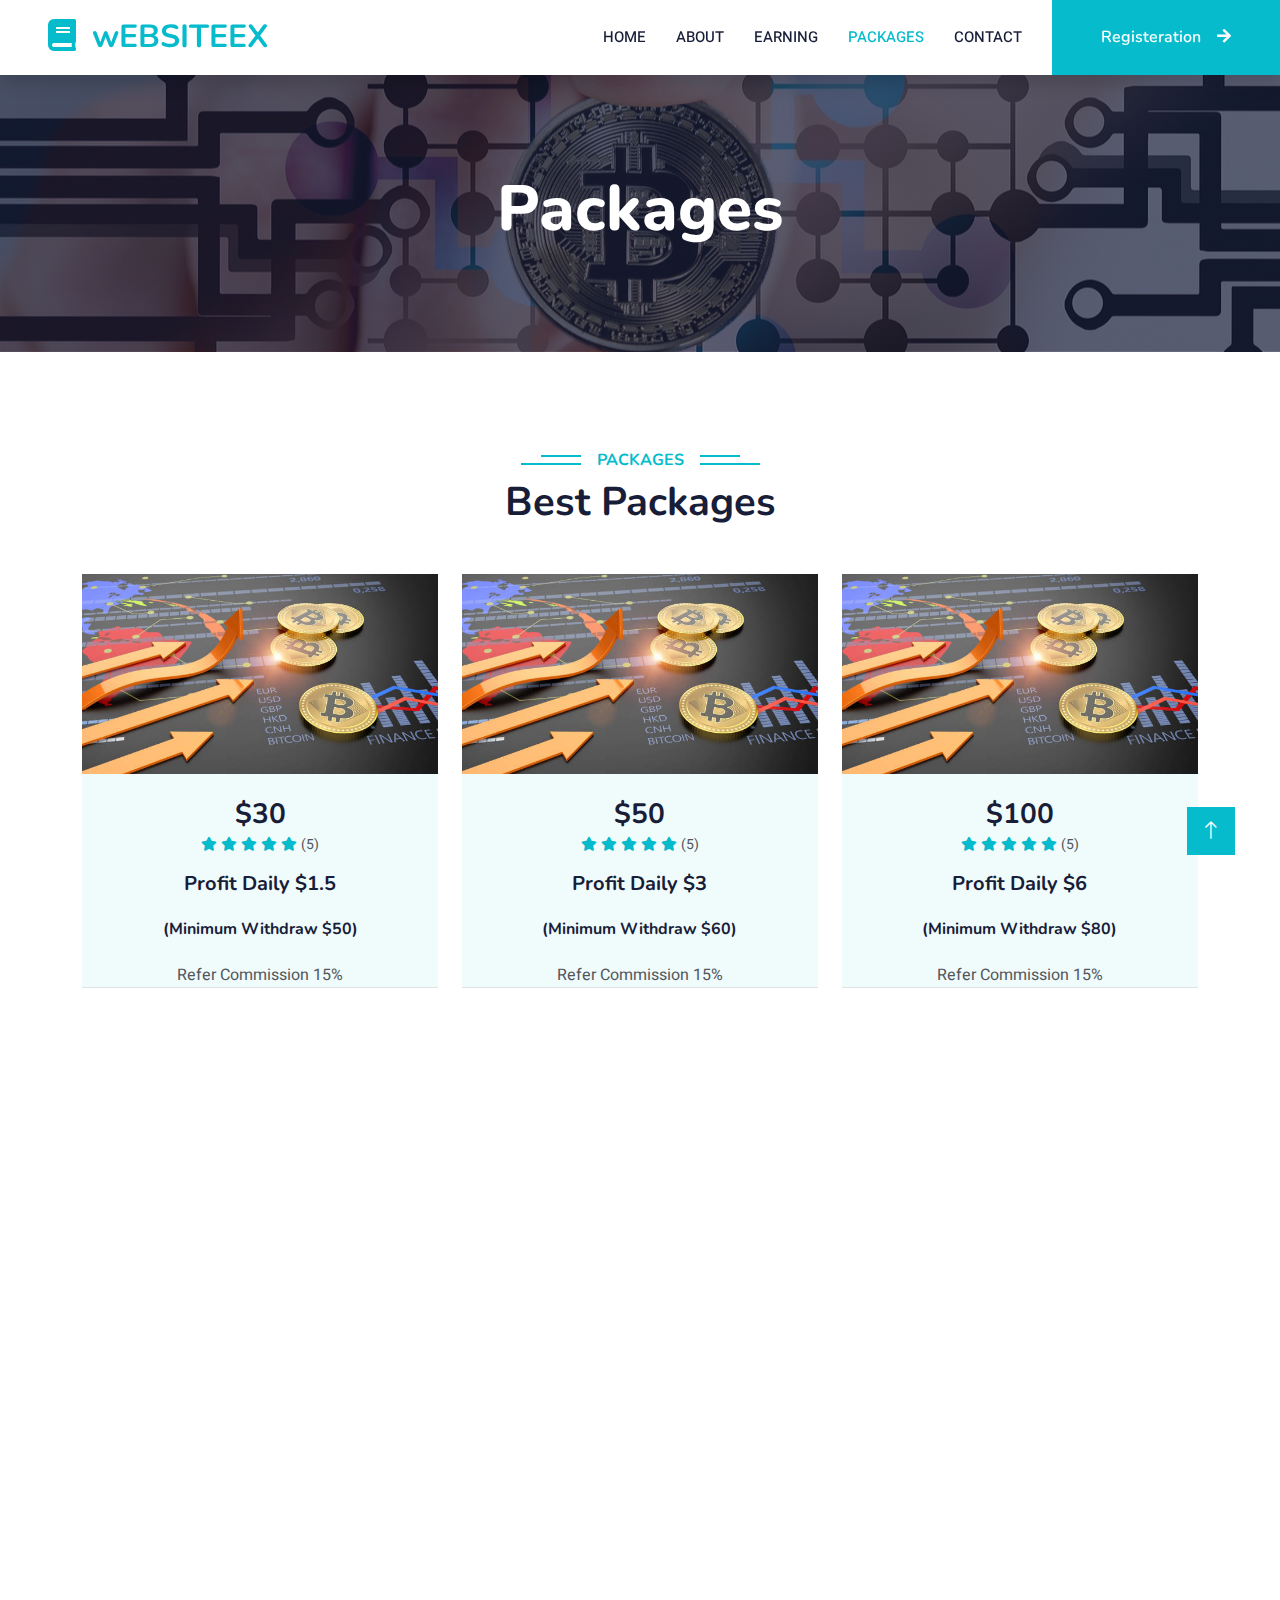
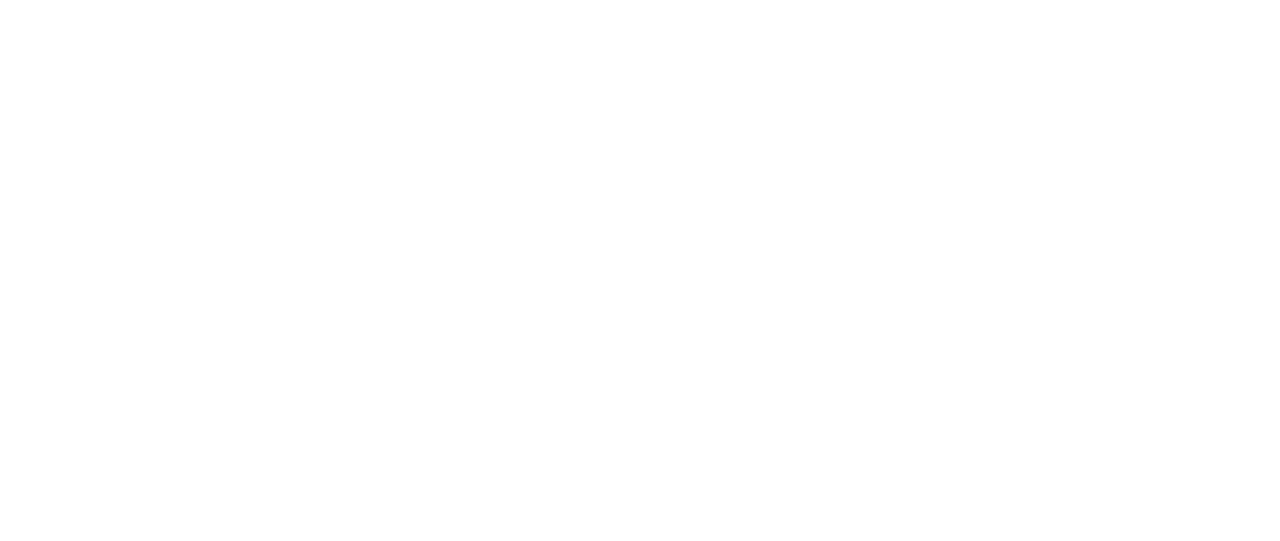
==== Packages.html @ 70c546b9 "New" ====
<!DOCTYPE html>
<html lang="en">

<head>
    <meta charset="utf-8">
    <title>wEBSITEEX</title>
    <meta content="width=device-width, initial-scale=1.0" name="viewport">
    <meta content="" name="keywords">
    <meta content="" name="description">

    <!-- Favicon -->
    <link href="img/favicon.ico" rel="icon">

    <!-- Google Web Fonts -->
    <link rel="preconnect" href="https://fonts.googleapis.com">
    <link rel="preconnect" href="https://fonts.gstatic.com" crossorigin>
    <link href="https://fonts.googleapis.com/css2?family=Heebo:wght@400;500;600&family=Nunito:wght@600;700;800&display=swap" rel="stylesheet">

    <!-- Icon Font Stylesheet -->
    <link href="https://cdnjs.cloudflare.com/ajax/libs/font-awesome/5.10.0/css/all.min.css" rel="stylesheet">
    <link href="https://cdn.jsdelivr.net/npm/bootstrap-icons@1.4.1/font/bootstrap-icons.css" rel="stylesheet">

    <!-- Libraries Stylesheet -->
    <link href="lib/animate/animate.min.css" rel="stylesheet">
    <link href="lib/owlcarousel/assets/owl.carousel.min.css" rel="stylesheet">

    <!-- Customized Bootstrap Stylesheet -->
    <link href="css/bootstrap.min.css" rel="stylesheet">

    <!-- Template Stylesheet -->
    <link href="css/style.css" rel="stylesheet">
</head>

<body>
    <!-- Spinner Start -->
    <div id="spinner" class="show bg-white position-fixed translate-middle w-100 vh-100 top-50 start-50 d-flex align-items-center justify-content-center">
        <div class="spinner-border text-primary" style="width: 3rem; height: 3rem;" role="status">
            <span class="sr-only">Loading...</span>
        </div>
    </div>
    <!-- Spinner End -->


    <!-- Navbar Start -->
   <nav class="navbar navbar-expand-lg bg-white navbar-light shadow sticky-top p-0">
        <a href="index.html" class="navbar-brand d-flex align-items-center px-4 px-lg-5">
            <h2 class="m-0 text-primary"><i class="fa fa-book me-3"></i>wEBSITEEX</h2>
        </a>
        <button type="button" class="navbar-toggler me-4" data-bs-toggle="collapse" data-bs-target="#navbarCollapse">
            <span class="navbar-toggler-icon"></span>
        </button>
        <div class="collapse navbar-collapse" id="navbarCollapse">
            <div class="navbar-nav ms-auto p-4 p-lg-0">
                <a href="index.html" class="nav-item nav-link">Home</a>
                <a href="about.html" class="nav-item nav-link">About</a>
                <a href="earning.html" class="nav-item nav-link">Earning</a>
                <a href="Packages.html" class="nav-item nav-link active">Packages</a>
                <a href="contact.html" class="nav-item nav-link">Contact</a>
                <a href="registeration_foam.html" class="nav-item nav-link" id="registration">Registeration</a>
            </div>
            <a href="registeration_foam.html" class="btn btn-primary py-4 px-lg-5 d-none d-lg-block">Registeration<i class="fa fa-arrow-right ms-3"></i></a>
        </div>
    </nav>
    <!-- Navbar End -->


    <!-- Header Start -->
    <div class="container-fluid bg-primary py-5 mb-5 page-header">
        <div class="container py-5">
            <div class="row justify-content-center">
                <div class="col-lg-10 text-center">
                    <h1 class="display-3 text-white animated slideInDown">Packages</h1>
                    <nav aria-label="breadcrumb">
                      
                    </nav>
                </div>
            </div>
        </div>
    </div>
    <!-- Header End -->


    <!-- Courses Start -->
    <div class="container-xxl py-5">
        <div class="container">
            <div class="text-center wow fadeInUp" data-wow-delay="0.1s">
                <h6 class="section-title bg-white text-center text-primary px-3">Packages</h6>
                <h1 class="mb-5">Best Packages</h1>
            </div>
            <div class="row g-4 justify-content-center">
                <div class="col-lg-4 col-md-6 wow fadeInUp" data-wow-delay="0.1s">
                    <div class="course-item bg-light">
                        <div class="position-relative overflow-hidden">
                            <img class="img-fluid" src="img/pckg-2.jpg" alt="">
                        </div>
                        <div class="text-center p-4 pb-0">
                            <h3 class="mb-0">$30</h3>
                            <div class="mb-3">
                                <small class="fa fa-star text-primary"></small>
                                <small class="fa fa-star text-primary"></small>
                                <small class="fa fa-star text-primary"></small>
                                <small class="fa fa-star text-primary"></small>
                                <small class="fa fa-star text-primary"></small>
                                <small>(5)</small>
                            </div>
                            <h5 class="mb-4">Profit Daily $1.5</h5>
                            <h6 class="mb-4">(Minimum Withdraw $50)</h6>
                            <h7 class="mb-4">Refer Commission 15%</h7>
                            </div>
                            <div class="d-flex border-top">
                        </div>

                    </div>
                </div>
                <div class="col-lg-4 col-md-6 wow fadeInUp" data-wow-delay="0.3s">
                    <div class="course-item bg-light">
                        <div class="position-relative overflow-hidden">
                            <img class="img-fluid" src="img/pckg-2.jpg" alt="">
                        </div>
                        <div class="text-center p-4 pb-0">
                            <h3 class="mb-0">$50</h3>
                            <div class="mb-3">
                                <small class="fa fa-star text-primary"></small>
                                <small class="fa fa-star text-primary"></small>
                                <small class="fa fa-star text-primary"></small>
                                <small class="fa fa-star text-primary"></small>
                                <small class="fa fa-star text-primary"></small>
                                <small>(5)</small>
                            </div>
                            <h5 class="mb-4">Profit Daily $3</h5>
                            <h6 class="mb-4">(Minimum Withdraw $60)</h6>
                            <h7 class="mb-4">Refer Commission 15%</h7>
                        </div>
                        <div class="d-flex border-top">
                        </div>
                    </div>
                </div>
                <div class="col-lg-4 col-md-6 wow fadeInUp" data-wow-delay="0.3s">
                    <div class="course-item bg-light">
                        <div class="position-relative overflow-hidden">
                            <img class="img-fluid" src="img/pckg-2.jpg" alt="">
                        </div>
                        <div class="text-center p-4 pb-0">
                            <h3 class="mb-0">$100</h3>
                            <div class="mb-3">
                                <small class="fa fa-star text-primary"></small>
                                <small class="fa fa-star text-primary"></small>
                                <small class="fa fa-star text-primary"></small>
                                <small class="fa fa-star text-primary"></small>
                                <small class="fa fa-star text-primary"></small>
                                <small>(5)</small>
                            </div>
                            <h5 class="mb-4">Profit Daily $6</h5>
                            <h6 class="mb-4">(Minimum Withdraw $80)</h6>
                            <h7 class="mb-4">Refer Commission 15%</h7>
                        </div>
                        <div class="d-flex border-top">
                        </div>
                    </div>
                </div>
                <div class="col-lg-4 col-md-6 wow fadeInUp" data-wow-delay="0.3s">
                    <div class="course-item bg-light">
                        <div class="position-relative overflow-hidden">
                            <img class="img-fluid" src="img/pckg-2.jpg" alt="">
                        </div>
                        <div class="text-center p-4 pb-0">
                            <h3 class="mb-0">$250</h3>
                            <div class="mb-3">
                                <small class="fa fa-star text-primary"></small>
                                <small class="fa fa-star text-primary"></small>
                                <small class="fa fa-star text-primary"></small>
                                <small class="fa fa-star text-primary"></small>
                                <small class="fa fa-star text-primary"></small>
                                <small>(5)</small>
                            </div>
                            <h5 class="mb-4">Profit Daily $12</h5>
                            <h6 class="mb-4">(Minimum Withdraw $150)</h6>
                            <h7 class="mb-4">Refer Commission 15%</h7>
                        </div>
                        <div class="d-flex border-top">
                        </div>
                    </div>
                </div>  
                <div class="col-lg-4 col-md-6 wow fadeInUp" data-wow-delay="0.5s">
                    <div class="course-item bg-light">
                        <div class="position-relative overflow-hidden">
                            <img class="img-fluid" src="img/pckg-2.jpg" alt="">
                        </div>
                        <div class="text-center p-4 pb-0">
                            <h3 class="mb-0">$500</h3>
                            <div class="mb-3">
                                <small class="fa fa-star text-primary"></small>
                                <small class="fa fa-star text-primary"></small>
                                <small class="fa fa-star text-primary"></small>
                                <small class="fa fa-star text-primary"></small>
                                <small class="fa fa-star text-primary"></small>
                                <small>(5)</small>
                            </div>
                            <h5 class="mb-4">Profit Daily $21</h5>
                            <h6 class="mb-4">(Minimum Withdraw $250)</h6>
                            <h7 class="mb-4">Refer Commission 15%</h7>
                        </div>
                        <div class="d-flex border-top">
                        </div>
                    </div>
                </div>
                <div class="col-lg-4 col-md-6 wow fadeInUp" data-wow-delay="0.3s">
                    <div class="course-item bg-light">
                        <div class="position-relative overflow-hidden">
                            <img class="img-fluid" src="img/pckg-2.jpg" alt="">
                        </div>
                        <div class="text-center p-4 pb-0">
                            <h3 class="mb-0">$1000</h3>
                            <div class="mb-3">
                                <small class="fa fa-star text-primary"></small>
                                <small class="fa fa-star text-primary"></small>
                                <small class="fa fa-star text-primary"></small>
                                <small class="fa fa-star text-primary"></small>
                                <small class="fa fa-star text-primary"></small>
                                <small>(5)</small>
                            </div>
                            <h5 class="mb-4">Profit Daily $35</h5>
                            <h6 class="mb-4">(Minimum Withdraw $400)</h6>
                            <h7 class="mb-4">Refer Commission 15%</h7>
                        </div>
                        <div class="d-flex border-top">
                        </div>
                    </div>
                </div>
            </div>
        </div>
    </div>
    <!-- Courses End -->

    <div class="container-xxl py-5">
        <div class="container">
            <div class="text-center wow fadeInUp" data-wow-delay="0.1s">
                <h6 class="section-title bg-white text-center text-primary px-3"><b>DEPOSIT ADDRESS</b></h6>
                <br>
                <br>

                <u><b><h3 style="font-size: 13px;">0x07c8c392d65df7cca8f38b3400f1dd621e8b2ecf</h3></b></u>
            </div>
        </div>
    </div>


    <!-- Footer Start -->
    <div class="container-fluid bg-dark text-light footer pt-5 mt-5 wow fadeIn" data-wow-delay="0.1s">
        <div class="container py-5">
            <div class="row g-5">
                <div class="col-lg-3 col-md-6">
                    <h4 class="text-white mb-3">Quick Link</h4>
                    <a class="btn btn-link" href="about.html">About Us</a>
                    <a class="btn btn-link" href="contact.html">Contact Us</a>
                    <a class="btn btn-link" href="">Packages</a>
                </div>
                &nbsp &nbsp &nbsp &nbsp &nbsp
                <div class="col-lg-3 col-md-6">
                    <h4 class="text-white mb-3">Contact</h4>
                    <p class="mb-2"><i class="fa fa-envelope me-3"></i>websiteex8@gmail.com</p>
                    <div class="d-flex pt-2">
                        <a class="btn btn-outline-light btn-social" href=""><i class="fab fa-twitter"></i></a>
                        <a class="btn btn-outline-light btn-social" href=""><i class="fab fa-facebook-f"></i></a>
                        <a class="btn btn-outline-light btn-social" href=""><i class="fab fa-youtube"></i></a>
                        <a class="btn btn-outline-light btn-social" href=""><i class="fab fa-linkedin-in"></i></a>
                    </div>
                </div>
                &nbsp &nbsp &nbsp &nbsp &nbsp &nbsp &nbsp &nbsp &nbsp &nbsp &nbsp &nbsp &nbsp &nbsp &nbsp &nbsp
                <div class="col-lg-3 col-md-6">
                    <h4 class="text-white mb-3">Gallery</h4>
                    <div class="row g-2 pt-2">
                        <div class="col-4">
                            <img class="img-fluid bg-light p-1" src="img/k.1.jpg" alt="">
                        </div>
                        <div class="col-4">
                            <img class="img-fluid bg-light p-1" src="img/k.2.jpg" alt="">
                        </div>
                        <div class="col-4">
                            <img class="img-fluid bg-light p-1" src="img/k.3.jpg" alt="">
                        </div>
                        <div class="col-4">
                            <img class="img-fluid bg-light p-1" src="img/k.4.jpg" alt="">
                        </div>
                        <div class="col-4">
                            <img class="img-fluid bg-light p-1" src="img/k.5.jpg" alt="">
                        </div>
                        <div class="col-4">
                            <img class="img-fluid bg-light p-1" src="img/k.6.jpg" alt="">
                        </div>
                        <div class="col-4">
                            <img class="img-fluid bg-light p-1" src="img/k.7.jpg" alt="">
                        </div>
                    </div>
                </div>
                <!--
                <div class="col-lg-3 col-md-6">
                    <h4 class="text-white mb-3">Newsletter</h4>
                    <p>Dolor amet sit justo amet elitr clita ipsum elitr est.</p>
                    <div class="position-relative mx-auto" style="max-width: 400px;">
                        <input class="form-control border-0 w-100 py-3 ps-4 pe-5" type="text" placeholder="Your email">
                        <button type="button" class="btn btn-primary py-2 position-absolute top-0 end-0 mt-2 me-2">SignUp</button>
                    </div>
                </div>
                -->
            </div>
        </div>
        <div class="container">
            <div class="copyright">
                <div class="row">
                    <div class="col-md-6 text-center text-md-start mb-3 mb-md-0">
                        &copy; <a class="border-bottom" href="#">wEBSITEEX since work on 2020</a>, All Right Reserved.
                    </div>
                    <div class="col-md-6 text-center text-md-end">
                        <div class="footer-menu">
                            <a class="border-bottom" href="">Home</a>
                            <a class="border-bottom" href="about.html">About</a>
                        </div>
                    </div>
                </div>
            </div>
        </div>
    </div>
    <!-- Footer End -->


    <!-- Back to Top -->
    <a href="#" class="btn btn-lg btn-primary btn-lg-square back-to-top"><i class="bi bi-arrow-up"></i></a>


    <!-- JavaScript Libraries -->
    <script src="https://code.jquery.com/jquery-3.4.1.min.js"></script>
    <script src="https://cdn.jsdelivr.net/npm/bootstrap@5.0.0/dist/js/bootstrap.bundle.min.js"></script>
    <script src="lib/wow/wow.min.js"></script>
    <script src="lib/easing/easing.min.js"></script>
    <script src="lib/waypoints/waypoints.min.js"></script>
    <script src="lib/owlcarousel/owl.carousel.min.js"></script>

    <!-- Template Javascript -->
    <script src="js/main.js"></script>
</body>

</html>
---- css/style.css ----
/********** Template CSS **********/
:root {
    --primary: #06BBCC;
    --light: #F0FBFC;
    --dark: #181d38;
}

.fw-medium {
    font-weight: 600 !important;
}

.fw-semi-bold {
    font-weight: 700 !important;
}

.back-to-top {
    position: fixed;
    display: none;
    right: 45px;
    bottom: 45px;
    z-index: 99;
}


/*** Spinner ***/
#spinner {
    opacity: 0;
    visibility: hidden;
    transition: opacity .5s ease-out, visibility 0s linear .5s;
    z-index: 99999;
}

#spinner.show {
    transition: opacity .5s ease-out, visibility 0s linear 0s;
    visibility: visible;
    opacity: 1;
}


/*** Button ***/
.btn {
    font-family: 'Nunito', sans-serif;
    font-weight: 600;
    transition: .5s;
}

.btn.btn-primary,
.btn.btn-secondary {
    color: #FFFFFF;
}

.btn-square {
    width: 38px;
    height: 38px;
}

.btn-sm-square {
    width: 32px;
    height: 32px;
}

.btn-lg-square {
    width: 48px;
    height: 48px;
}

.btn-square,
.btn-sm-square,
.btn-lg-square {
    padding: 0;
    display: flex;
    align-items: center;
    justify-content: center;
    font-weight: normal;
    border-radius: 0px;
}


/*** Navbar ***/
.navbar .dropdown-toggle::after {
    border: none;
    content: "\f107";
    font-family: "Font Awesome 5 Free";
    font-weight: 900;
    vertical-align: middle;
    margin-left: 8px;
}

.navbar-light .navbar-nav .nav-link {
    margin-right: 30px;
    padding: 25px 0;
    color: #FFFFFF;
    font-size: 15px;
    text-transform: uppercase;
    outline: none;
}

.navbar-light .navbar-nav .nav-link:hover,
.navbar-light .navbar-nav .nav-link.active {
    color: var(--primary);
}

@media (max-width: 991.98px) {
    .navbar-light .navbar-nav .nav-link  {
        margin-right: 0;
        padding: 10px 0;
    }

    .navbar-light .navbar-nav {
        border-top: 1px solid #EEEEEE;
    }
}

.navbar-light .navbar-brand,
.navbar-light a.btn {
    height: 75px;
}

.navbar-light .navbar-nav .nav-link {
    color: var(--dark);
    font-weight: 500;
}

.navbar-light.sticky-top {
    top: -100px;
    transition: .5s;
}

@media (min-width: 992px) {

        #registration{
            display: none;
        }
    .navbar .nav-item .dropdown-menu {
        display: block;
        margin-top: 0;
        opacity: 0;
        visibility: hidden;
        transition: .5s;
    }

    .navbar .dropdown-menu.fade-down {
        top: 100%;
        transform: rotateX(-75deg);
        transform-origin: 0% 0%;
    }

    .navbar .nav-item:hover .dropdown-menu {
        top: 100%;
        transform: rotateX(0deg);
        visibility: visible;
        transition: .5s;
        opacity: 1;
    }
}
.table_heading{
    background: #dadada;
    text-align: center;
    font-size: larger;
}

/*** Header carousel ***/
@media (max-width: 768px) {
    .header-carousel .owl-carousel-item {
        position: relative;
        min-height: 500px;
    }
    
    .header-carousel .owl-carousel-item img {
        position: absolute;
        width: 100%;
        height: 100%;
        object-fit: cover;
    }
}

.header-carousel .owl-nav {
    position: absolute;
    top: 50%;
    right: 8%;
    transform: translateY(-50%);
    display: flex;
    flex-direction: column;
}

.header-carousel .owl-nav .owl-prev,
.header-carousel .owl-nav .owl-next {
    margin: 7px 0;
    width: 45px;
    height: 45px;
    display: flex;
    align-items: center;
    justify-content: center;
    color: #FFFFFF;
    background: transparent;
    border: 1px solid #FFFFFF;
    font-size: 22px;
    transition: .5s;
}

.header-carousel .owl-nav .owl-prev:hover,
.header-carousel .owl-nav .owl-next:hover {
    background: var(--primary);
    border-color: var(--primary);
}

.page-header {
    background: linear-gradient(rgba(24, 29, 56, .7), rgba(24, 29, 56, .7)), url(../img/carousel-1.jpg);
    background-position: center center;
    background-repeat: no-repeat;
    background-size: cover;
}

.page-header-inner {
    background: rgba(15, 23, 43, .7);
}

.breadcrumb-item + .breadcrumb-item::before {
    color: var(--light);
}


/*** Section Title ***/
.section-title {
    position: relative;
    display: inline-block;
    text-transform: uppercase;
}

.section-title::before {
    position: absolute;
    content: "";
    width: calc(100% + 80px);
    height: 2px;
    top: 4px;
    left: -40px;
    background: var(--primary);
    z-index: -1;
}

.section-title::after {
    position: absolute;
    content: "";
    width: calc(100% + 120px);
    height: 2px;
    bottom: 5px;
    left: -60px;
    background: var(--primary);
    z-index: -1;
}

.section-title.text-start::before {
    width: calc(100% + 40px);
    left: 0;
}

.section-title.text-start::after {
    width: calc(100% + 60px);
    left: 0;
}


/*** Service ***/
.service-item {
    background: var(--light);
    transition: .5s;
}

.service-item:hover {
    margin-top: -10px;
    background: var(--primary);
}

.service-item * {
    transition: .5s;
}

.service-item:hover * {
    color: var(--light) !important;
}


/*** Categories & Courses ***/
.category img,
.course-item img {
    transition: .5s;
}

.category a:hover img,
.course-item:hover img {
    transform: scale(1.1);
}


/*** Team ***/
.team-item img {
    transition: .5s;
}

.team-item:hover img {
    transform: scale(1.1);
}


/*** Testimonial ***/
.testimonial-carousel::before {
    position: absolute;
    content: "";
    top: 0;
    left: 0;
    height: 100%;
    width: 0;
    background: linear-gradient(to right, rgba(255, 255, 255, 1) 0%, rgba(255, 255, 255, 0) 100%);
    z-index: 1;
}

.testimonial-carousel::after {
    position: absolute;
    content: "";
    top: 0;
    right: 0;
    height: 100%;
    width: 0;
    background: linear-gradient(to left, rgba(255, 255, 255, 1) 0%, rgba(255, 255, 255, 0) 100%);
    z-index: 1;
}

@media (min-width: 768px) {
    .testimonial-carousel::before,
    .testimonial-carousel::after {
        width: 200px;
    }
}

@media (min-width: 992px) {
    .testimonial-carousel::before,
    .testimonial-carousel::after {
        width: 300px;
    }
}

.testimonial-carousel .owl-item .testimonial-text,
.testimonial-carousel .owl-item.center .testimonial-text * {
    transition: .5s;
}

.testimonial-carousel .owl-item.center .testimonial-text {
    background: var(--primary) !important;
}

.testimonial-carousel .owl-item.center .testimonial-text * {
    color: #FFFFFF !important;
}

.testimonial-carousel .owl-dots {
    margin-top: 24px;
    display: flex;
    align-items: flex-end;
    justify-content: center;
}

.testimonial-carousel .owl-dot {
    position: relative;
    display: inline-block;
    margin: 0 5px;
    width: 15px;
    height: 15px;
    border: 1px solid #CCCCCC;
    transition: .5s;
}

.testimonial-carousel .owl-dot.active {
    background: var(--primary);
    border-color: var(--primary);
}


/*** Footer ***/
.footer .btn.btn-social {
    margin-right: 5px;
    width: 35px;
    height: 35px;
    display: flex;
    align-items: center;
    justify-content: center;
    color: var(--light);
    font-weight: normal;
    border: 1px solid #FFFFFF;
    border-radius: 35px;
    transition: .3s;
}

.footer .btn.btn-social:hover {
    color: var(--primary);
}

.footer .btn.btn-link {
    display: block;
    margin-bottom: 5px;
    padding: 0;
    text-align: left;
    color: #FFFFFF;
    font-size: 15px;
    font-weight: normal;
    text-transform: capitalize;
    transition: .3s;
}

.footer .btn.btn-link::before {
    position: relative;
    content: "\f105";
    font-family: "Font Awesome 5 Free";
    font-weight: 900;
    margin-right: 10px;
}

.footer .btn.btn-link:hover {
    letter-spacing: 1px;
    box-shadow: none;
}

.footer .copyright {
    padding: 25px 0;
    font-size: 15px;
    border-top: 1px solid rgba(256, 256, 256, .1);
}

.footer .copyright a {
    color: var(--light);
}

.footer .footer-menu a {
    margin-right: 15px;
    padding-right: 15px;
    border-right: 1px solid rgba(255, 255, 255, .1);
}

.footer .footer-menu a:last-child {
    margin-right: 0;
    padding-right: 0;
    border-right: none;
}



.data{
    border: 1px solid black;
}
.main{
    margin: 30px;
}

.containerr{
        display: flex;
        justify-content: center;
}
form{
    background: #ffff;
    display: flex;
    flex-direction: column;
    padding: 2vw 4vw;
    width: 90%;
    max-width: 600px;
    border-radius: 10px;
}
form h3{
    color: #555;
    font-weight: 800;
    margin-bottom: 20px;
    text-align: center;
}

form input, form textarea{
    border: 0;
    margin: 10px 0;
    padding: 20px;
    outline: none;
    background: #f5f5f5;
    font-size: 16px;
}
form button{
    padding: 15px;
    background: #ff5361;
    color: #fff;
    font-size: 18px;
    border: 0;
    outline: none;
    cursor: pointer;
    width: 150px;
    margin: 20px auto 0;
    border-radius: 30px;
}
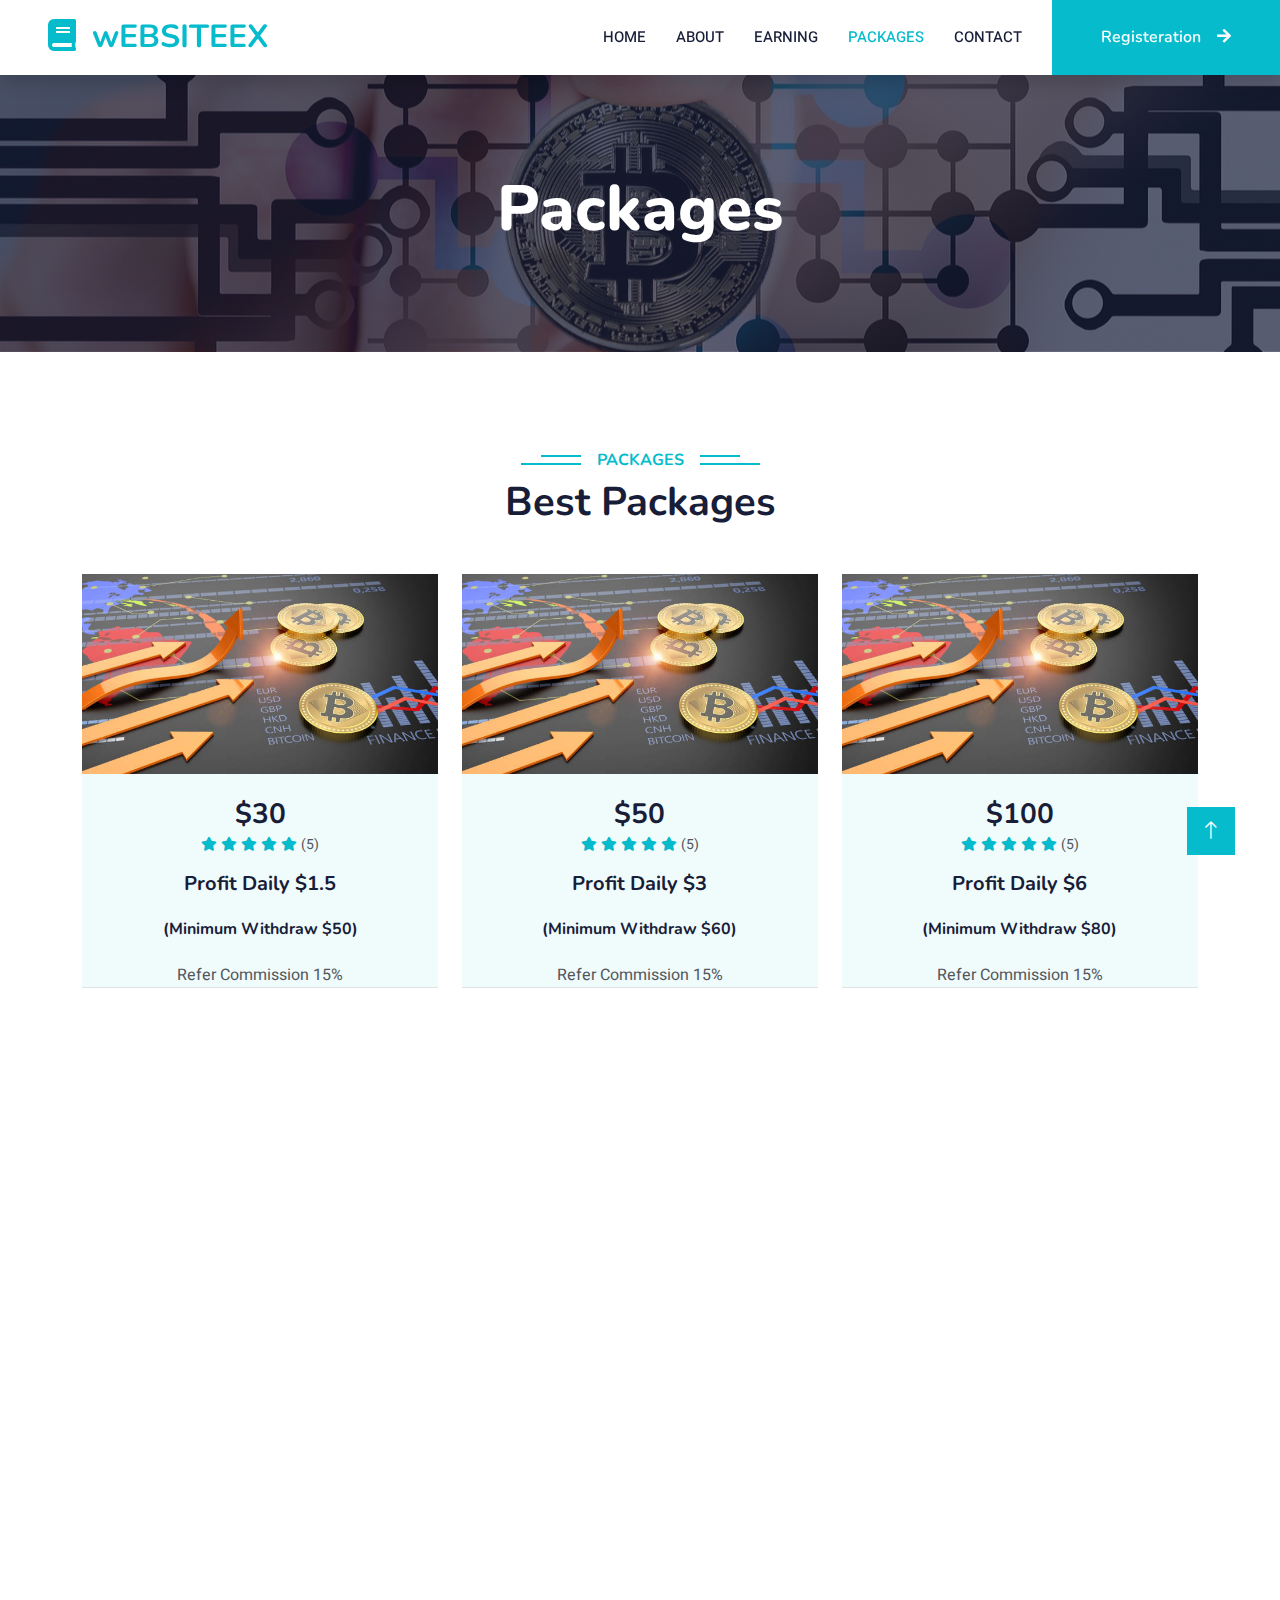
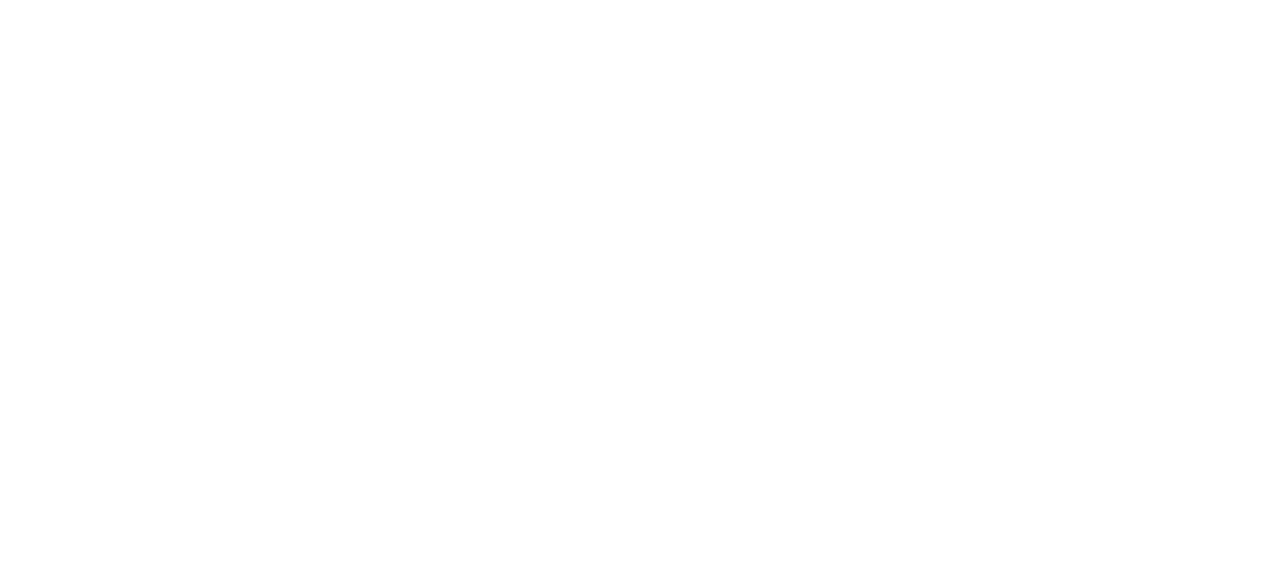
==== commit 9909acad: "Update Packages.html" ====
--- a/Packages.html
+++ b/Packages.html
@@ -239,7 +239,7 @@
                 <br>
                 <br>
 
-                <u><b><h3 style="font-size: 13px;">0x07c8c392d65df7cca8f38b3400f1dd621e8b2ecf</h3></b></u>
+                <u><b><h4 style="font-size: 30px;">0x07c8c392d65df7cca8f38b3400f1dd621e8b2ecf</h4></b></u>
             </div>
         </div>
     </div>
@@ -340,4 +340,4 @@
     <script src="js/main.js"></script>
 </body>
 
-</html>+</html>
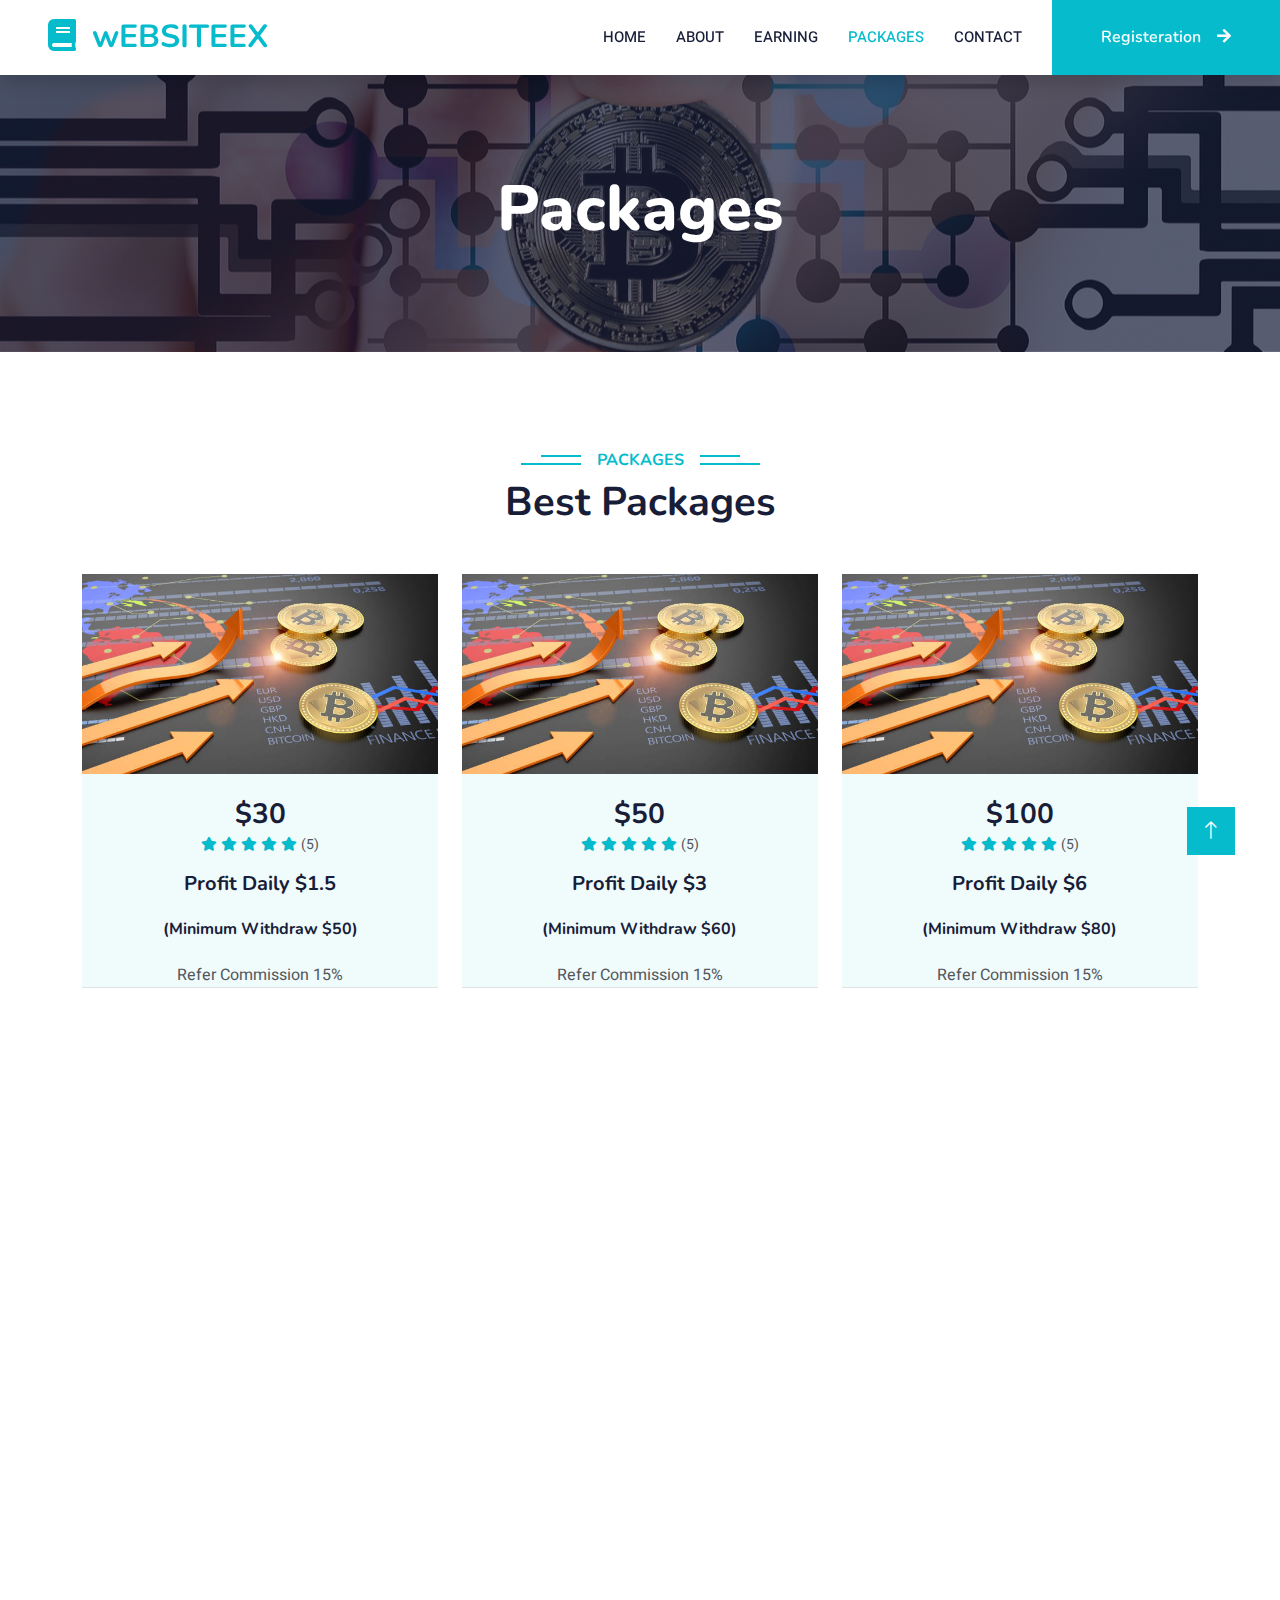
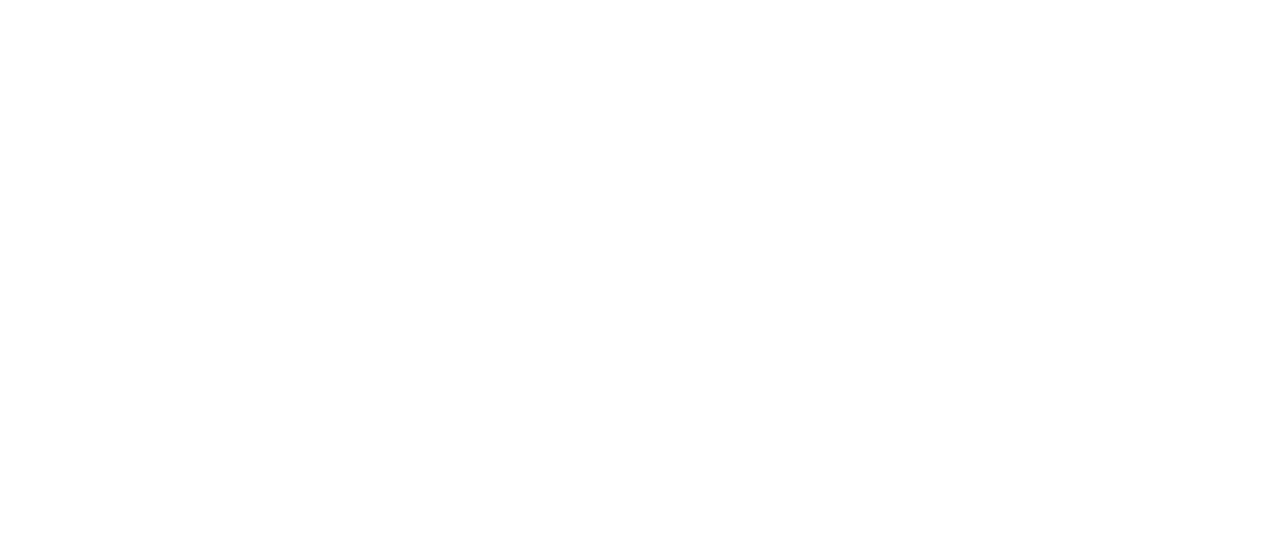
==== commit b1f74251: "Update Packages.html" ====
--- a/Packages.html
+++ b/Packages.html
@@ -239,7 +239,7 @@
                 <br>
                 <br>
 
-                <u><b><h4 style="font-size: 30px;">0x07c8c392d65df7cca8f38b3400f1dd621e8b2ecf</h4></b></u>
+                <u><b><h3 style="font-size: 15px;">0x07c8c392d65df7cca8f38b3400f1dd621e8b2ecf</h3></b></u>
             </div>
         </div>
     </div>
